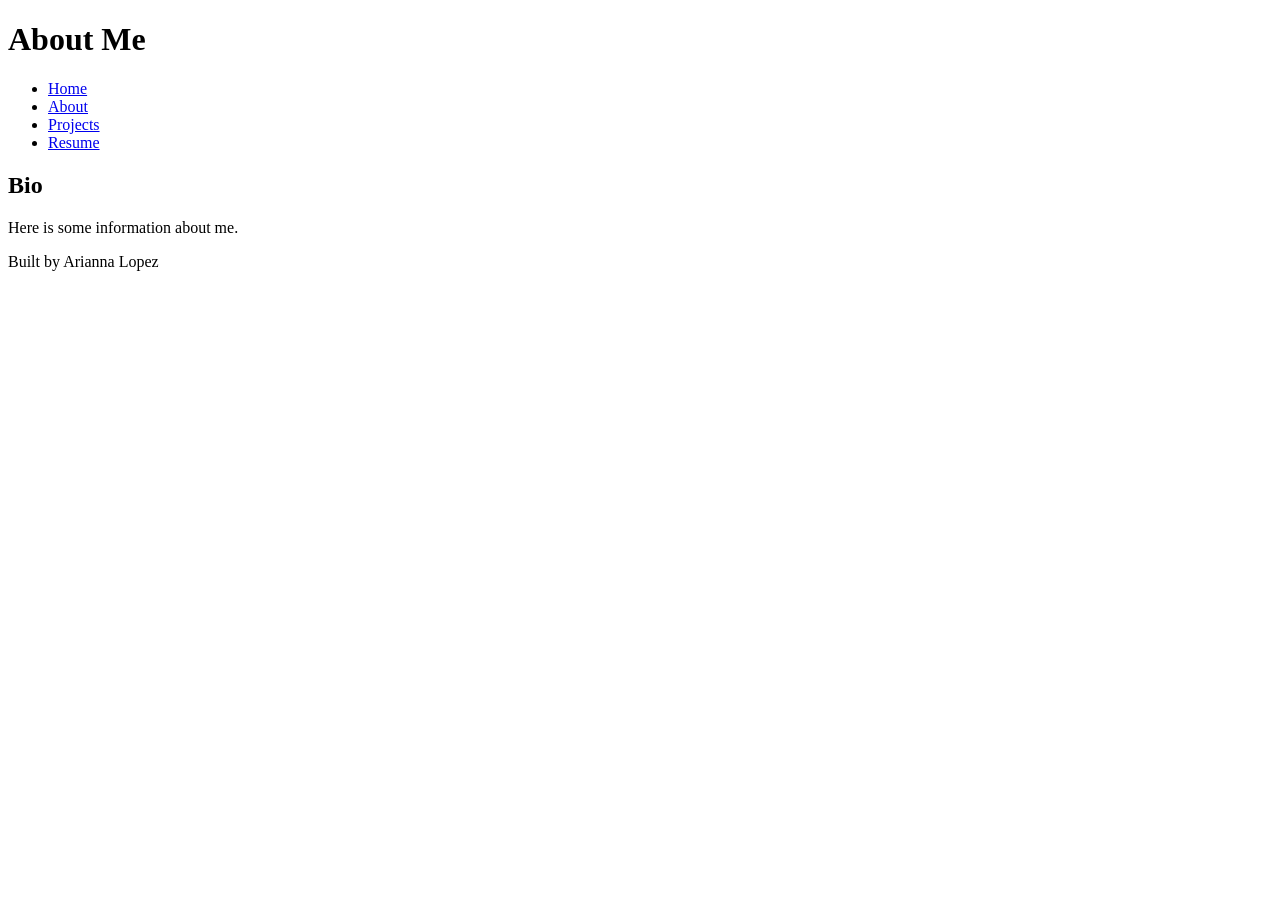
==== about.html @ 0ba46a54 "The HTML basics all the content necessary for the code-along" ====
<!DOCTYPE html>
<html lang="en">
<head>
    <meta charset="UTF-8">
    <meta name="viewport" content="width=device-width, initial-scale=1.0">
    <title>About Me</title>
</head>
<body>
  <header>
    <h1>About Me</h1>
  </header>  
  <nav>
        <ul>
        <li><a href="index.html">Home</a></li>
        <li><a href="about.html">About</a></li>
        <li><a href="projects.html">Projects</a></li>
        <li><a href="resume.html">Resume</a></li>
    </ul>
  </nav>
  <main>
    <section>
        <h2>Bio</h2>
        <p>Here is some information about me.</p>
    </section>
  </main>
  <footer>
    <p> Built by Arianna Lopez</p>
  </footer>
</body>
</html>
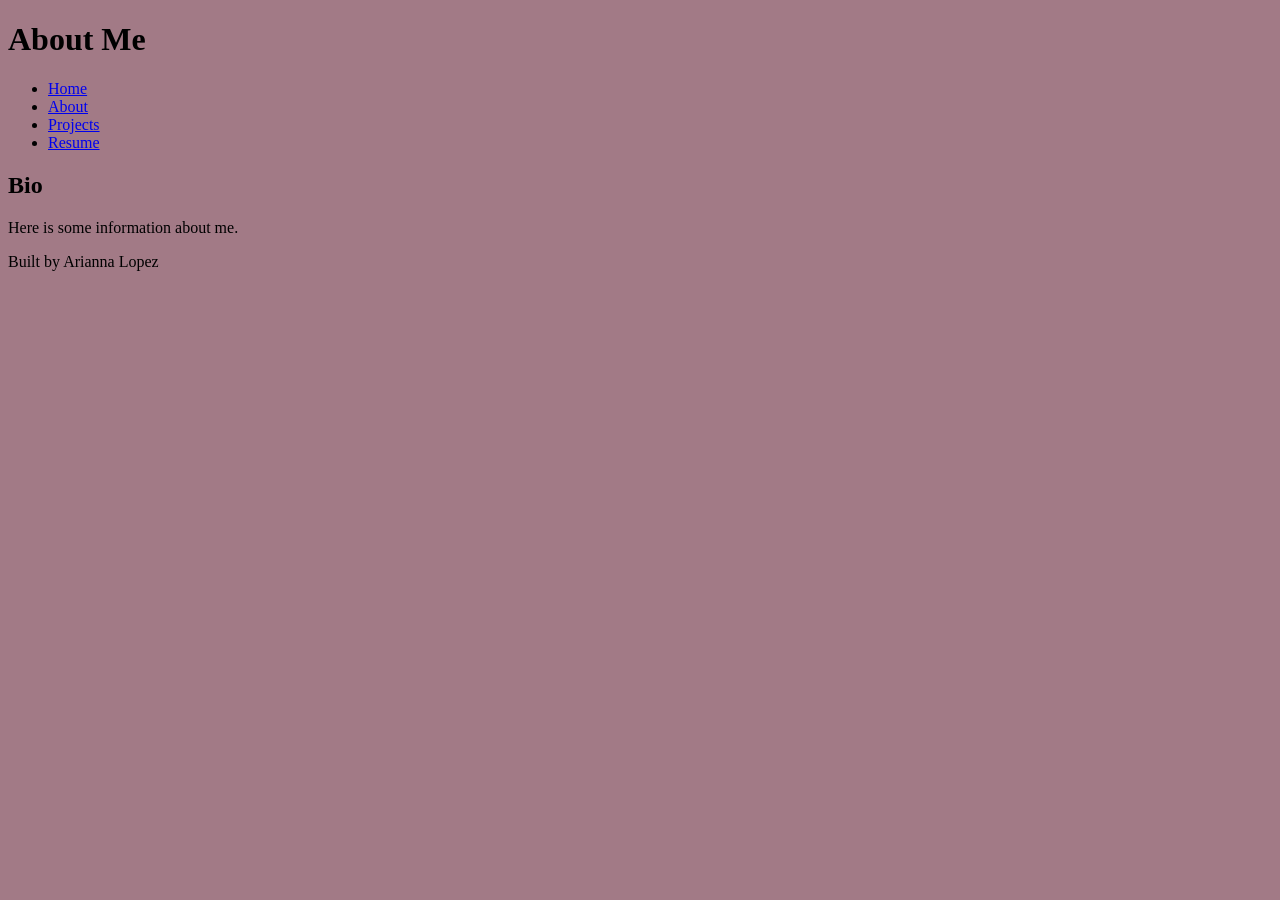
==== commit ade993aa: "Added CSS styles linking CSS code and completed code along" ====
--- a/about.html
+++ b/about.html
@@ -3,6 +3,7 @@
 <head>
     <meta charset="UTF-8">
     <meta name="viewport" content="width=device-width, initial-scale=1.0">
+    <link rel="stylesheet" href="styles.css">
     <title>About Me</title>
 </head>
 <body>
--- a/styles.css
+++ b/styles.css
@@ -0,0 +1,19 @@
+/* CSS by Arianna Lopez
+   This file contains the styles for my portfolio website.
+   Last updated: 2024-06-10
+*/
+/* Color Palette 
+ soft pink= #A27A86
+ gray brown = #77686D
+ pink = #CB7790
+ muted brown = #4D363D
+ brown = #331C23
+ reddish brown = #33131D
+
+*/
+
+/* GLOBAL (base) MOBILE STYLES */
+
+body {
+    background-color: #A27A86;
+}
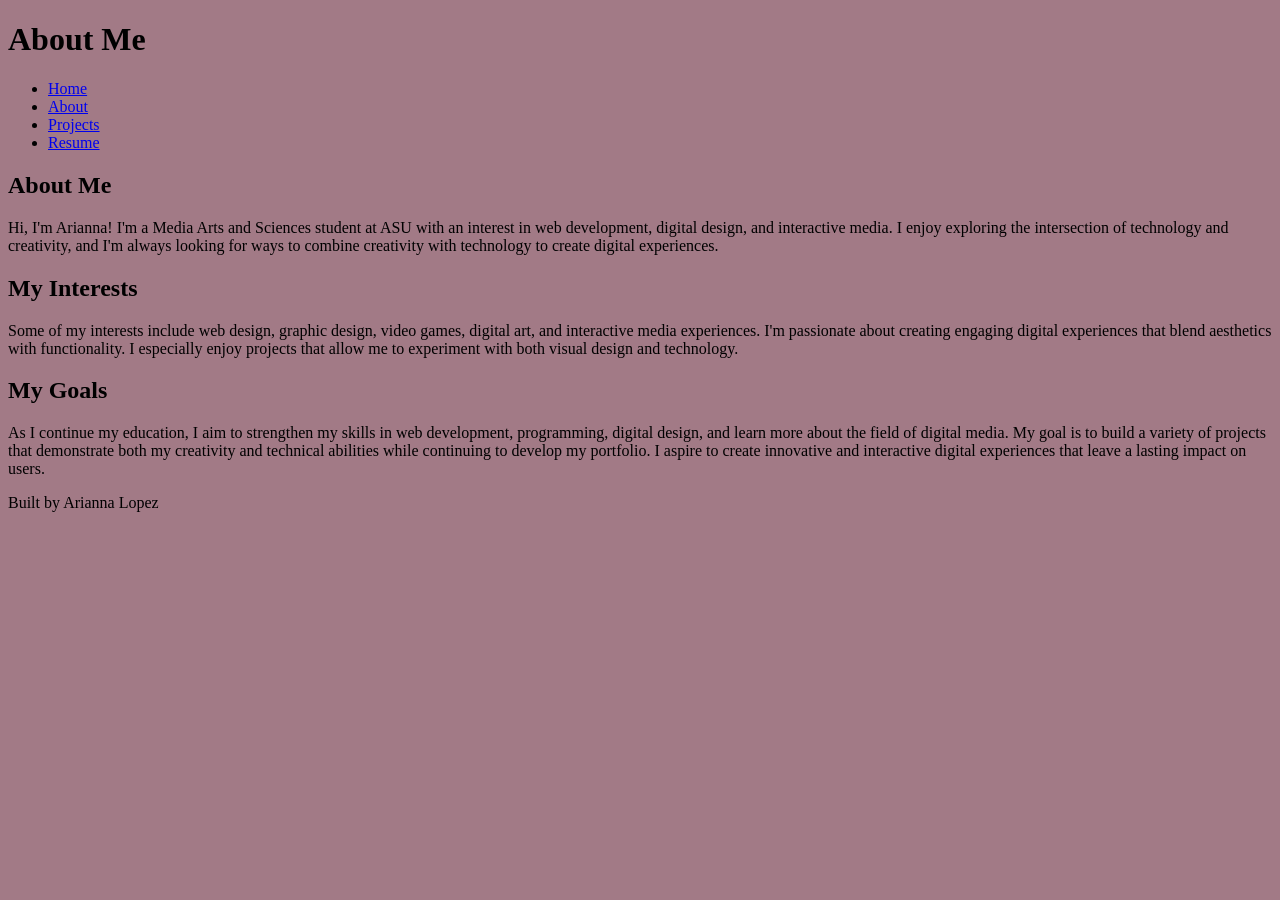
==== commit f4b8cc7a: "Added Content Add content to home, about, and projects pages" ====
--- a/about.html
+++ b/about.html
@@ -19,10 +19,23 @@
     </ul>
   </nav>
   <main>
+
     <section>
-        <h2>Bio</h2>
-        <p>Here is some information about me.</p>
+        <h2>About Me</h2>
+        <p>Hi, I'm Arianna! I'm a Media Arts and Sciences student at ASU with an interest in web development, digital design, and interactive media. I enjoy exploring the intersection of technology and creativity, and I'm always looking for ways to combine creativity with technology to create digital experiences.</p>
+
     </section>
+
+    <section>
+      <h2>My Interests</h2>
+      <p>Some of my interests include web design, graphic design, video games, digital art, and interactive media experiences. I'm passionate about creating engaging digital experiences that blend aesthetics with functionality. I especially enjoy projects that allow me to experiment with both visual design and technology.</p>
+    </section>
+
+    <section>
+      <h2>My Goals</h2>
+      <p>As I continue my education, I aim to strengthen my skills in web development, programming, digital design, and learn more about the field of digital media. My goal is to build a variety of projects that demonstrate both my creativity and technical abilities while continuing to develop my portfolio. I aspire to create innovative and interactive digital experiences that leave a lasting impact on users.</p>
+    </section>
+    
   </main>
   <footer>
     <p> Built by Arianna Lopez</p>
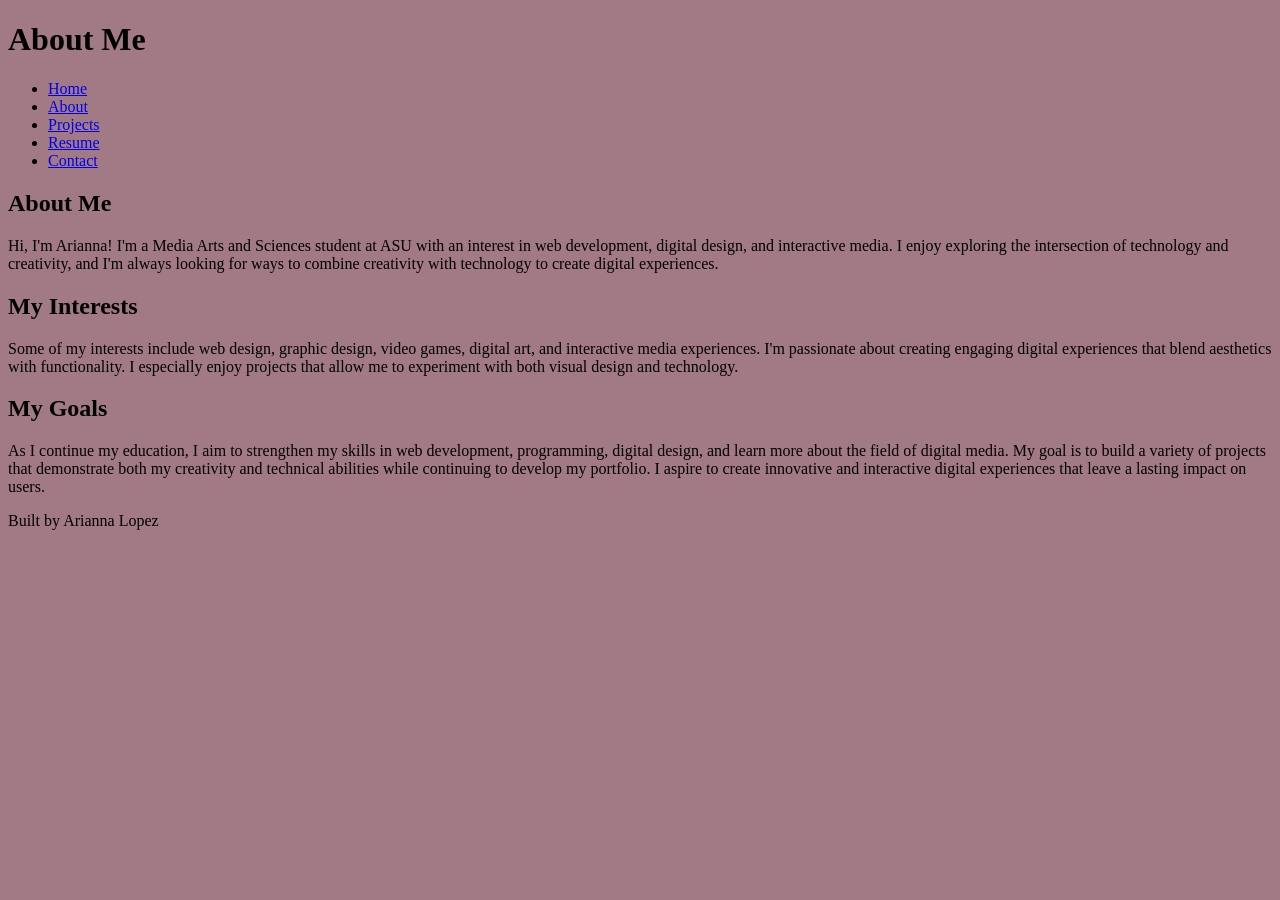
==== commit 789281ad: "More Content Complete resume, contact, and site navigation" ====
--- a/about.html
+++ b/about.html
@@ -16,6 +16,7 @@
         <li><a href="about.html">About</a></li>
         <li><a href="projects.html">Projects</a></li>
         <li><a href="resume.html">Resume</a></li>
+        <li><a href="contact.html">Contact</a></li>
     </ul>
   </nav>
   <main>
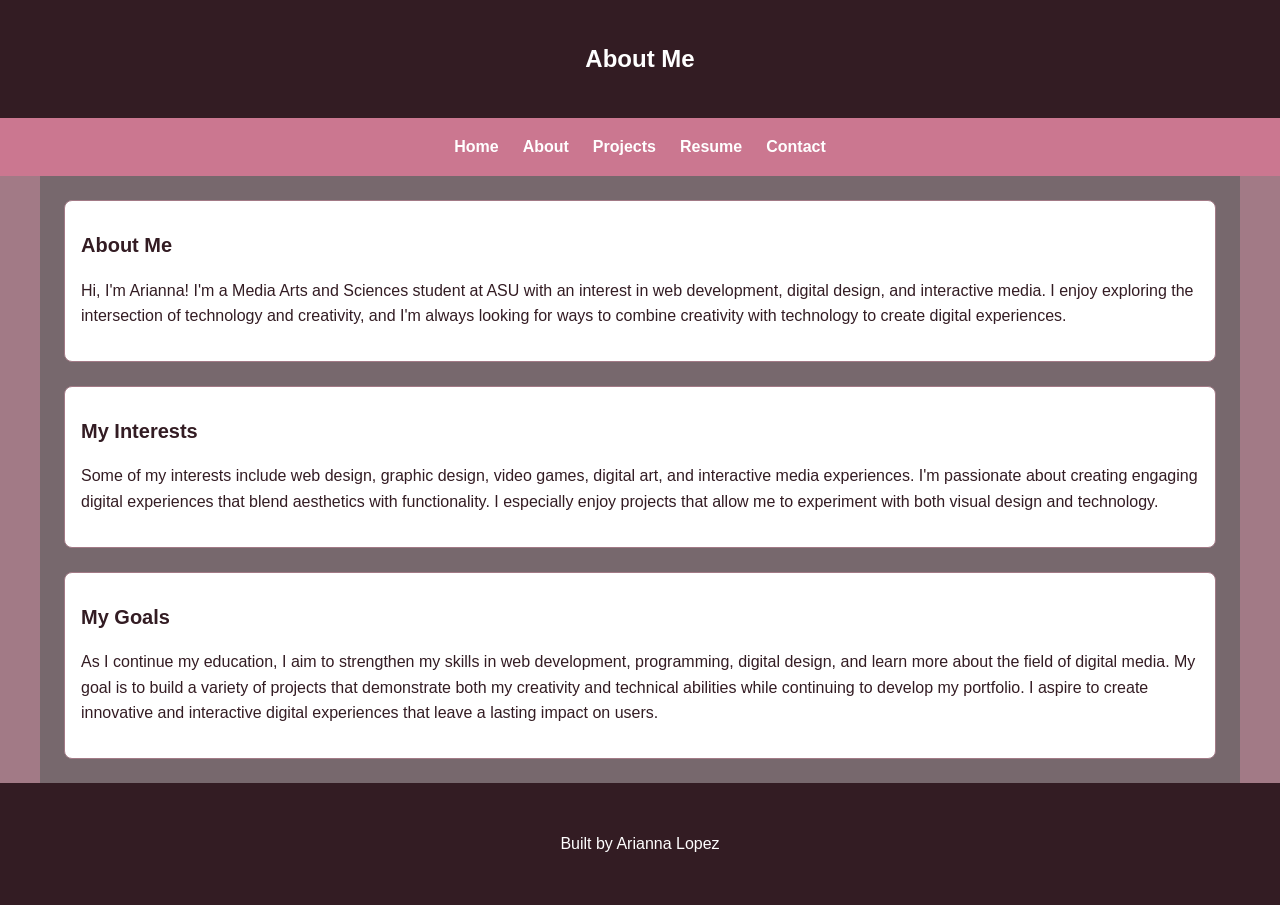
==== commit 6cf22e32: "first CSS work Add responsive layout and first portfolio stylings" ====
--- a/about.html
+++ b/about.html
@@ -4,7 +4,7 @@
     <meta charset="UTF-8">
     <meta name="viewport" content="width=device-width, initial-scale=1.0">
     <link rel="stylesheet" href="styles.css">
-    <title>About Me</title>
+    <title>About Me | Arianna's Portfolio</title>
 </head>
 <body>
   <header>
--- a/styles.css
+++ b/styles.css
@@ -14,6 +14,160 @@
 
 /* GLOBAL (base) MOBILE STYLES */
 
+* {
+    box-sizing: border-box;
+}
+
 body {
+    margin: 0;
     background-color: #A27A86;
-}+    color:#331C23;
+    font-family: Arial, Helvetica, sans-serif;
+    line-height: 1.6;
+    font-size: 16px;
+}
+
+header, main, footer {
+    padding: 1.5rem;
+}
+
+header {
+    background-color: #331C23;
+    color: white;
+    text-align: center;
+}
+
+main {
+    display:grid;
+    grid-template-columns: 1fr;
+    background-color: #77686D;
+    gap: 1.5rem;
+}
+
+section {
+    background-color:#ffffff;
+    padding: 1rem;
+    border: 1px solid #A27A86;
+    border-radius: 8px;
+}
+
+.project-card {
+    padding: 1rem;
+    border-radius: 8px;
+    transition: transform 0.3s ease;
+}
+
+.project-card:hover {
+    transform: translateY(-5px);
+}
+
+footer {
+    background-color: #331C23;
+    color: white;
+    text-align: center;
+    padding: 2rem;
+}
+
+
+
+
+/* NAVIGATION STYLES */
+
+nav {
+    background-color: #CB7790;
+    padding: 1rem;
+}
+
+nav ul {
+    list-style: none;
+    margin: 0;
+    padding: 0;
+
+    display: flex;
+    flex-direction: column;
+    align-items: center;
+    gap: 0.75rem;
+}
+
+nav a {
+    color: white;
+    text-decoration: none;
+    font-weight: bold;
+}
+
+nav a:hover, nav a:focus {
+    color:#331C23;
+}
+
+
+
+
+
+/*PROJECT CARDS*/
+.project-grid {
+    display: grid;
+    grid-template-columns: 1fr;
+    gap: 1.5rem;
+}
+
+.project-card {
+    padding: 1.5rem;
+}
+
+/*TYPOGRAPHY*/
+h1, h2, h3 {
+    color: #331C23;
+    margin-top: 0;
+}
+
+header, h1 {
+    font-size: 2rem;
+    color: #ffffff;
+}
+
+h1 {
+    font-size: 1.5rem;
+    margin: 1rem;
+}
+
+h2 {
+    font-size: 1.25rem;
+    margin-top: 0.75rem ;
+}
+
+p {
+    margin-bottom: 1rem;
+}
+
+main a:hover, main a:focus {
+    color: #CB7790;
+    text-decoration: underline;
+}
+
+
+
+
+
+
+
+
+
+/* MEDIA QUERIES FOR TABLET AND DESKTOP */
+@media (min-width: 768px) {
+    nav ul {
+        flex-direction: row;
+        justify-content: center;
+        gap: 1.5rem;
+    }
+    main {
+        max-width: 1200px;
+        width: 100%;
+        margin: 0 auto;
+    }
+
+    .project-grid {
+        grid-template-columns: repeat(2, 1fr);
+    }
+}
+
+
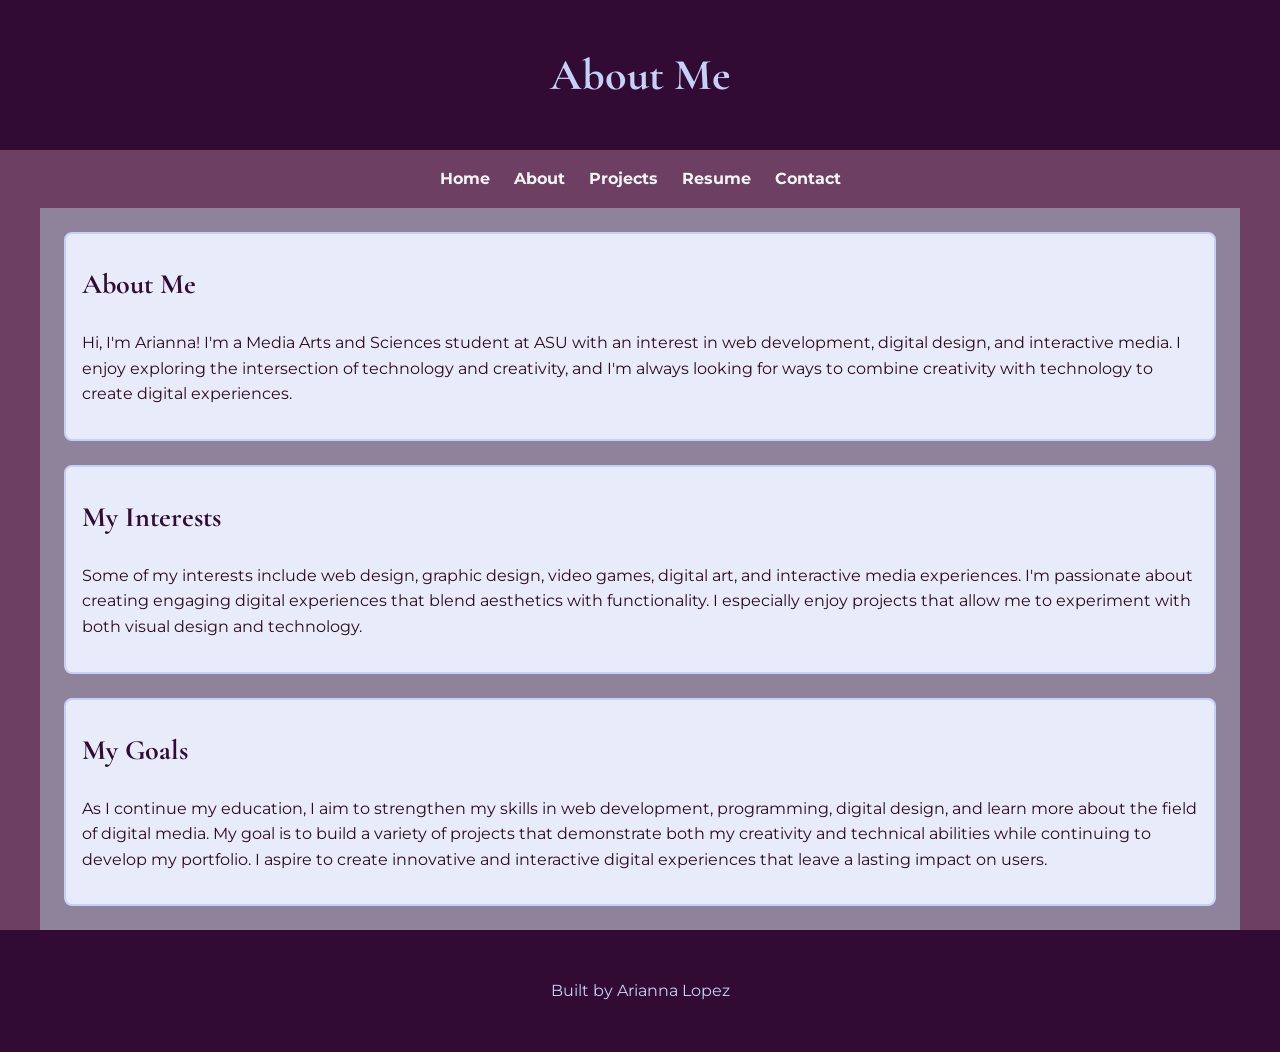
==== commit d7be9798: "More files and minor edits Added projects files and edits" ====
--- a/about.html
+++ b/about.html
@@ -1,45 +1,61 @@
-<!DOCTYPE html>
+<!doctype html>
 <html lang="en">
-<head>
-    <meta charset="UTF-8">
-    <meta name="viewport" content="width=device-width, initial-scale=1.0">
-    <link rel="stylesheet" href="styles.css">
+  <head>
+    <meta charset="UTF-8" />
+    <meta name="viewport" content="width=device-width, initial-scale=1.0" />
+    <link rel="stylesheet" href="styles.css" />
     <title>About Me | Arianna's Portfolio</title>
-</head>
-<body>
-  <header>
-    <h1>About Me</h1>
-  </header>  
-  <nav>
-        <ul>
+  </head>
+  <body>
+    <header>
+      <h1>About Me</h1>
+    </header>
+    <nav>
+      <ul>
         <li><a href="index.html">Home</a></li>
         <li><a href="about.html">About</a></li>
         <li><a href="projects.html">Projects</a></li>
         <li><a href="resume.html">Resume</a></li>
         <li><a href="contact.html">Contact</a></li>
-    </ul>
-  </nav>
-  <main>
+      </ul>
+    </nav>
+    <main>
+      <section>
+        <h2>About Me</h2>
+        <p>
+          Hi, I'm Arianna! I'm a Media Arts and Sciences student at ASU with an
+          interest in web development, digital design, and interactive media. I
+          enjoy exploring the intersection of technology and creativity, and I'm
+          always looking for ways to combine creativity with technology to
+          create digital experiences.
+        </p>
+      </section>
 
-    <section>
-        <h2>About Me</h2>
-        <p>Hi, I'm Arianna! I'm a Media Arts and Sciences student at ASU with an interest in web development, digital design, and interactive media. I enjoy exploring the intersection of technology and creativity, and I'm always looking for ways to combine creativity with technology to create digital experiences.</p>
+      <section>
+        <h2>My Interests</h2>
+        <p>
+          Some of my interests include web design, graphic design, video games,
+          digital art, and interactive media experiences. I'm passionate about
+          creating engaging digital experiences that blend aesthetics with
+          functionality. I especially enjoy projects that allow me to experiment
+          with both visual design and technology.
+        </p>
+      </section>
 
-    </section>
-
-    <section>
-      <h2>My Interests</h2>
-      <p>Some of my interests include web design, graphic design, video games, digital art, and interactive media experiences. I'm passionate about creating engaging digital experiences that blend aesthetics with functionality. I especially enjoy projects that allow me to experiment with both visual design and technology.</p>
-    </section>
-
-    <section>
-      <h2>My Goals</h2>
-      <p>As I continue my education, I aim to strengthen my skills in web development, programming, digital design, and learn more about the field of digital media. My goal is to build a variety of projects that demonstrate both my creativity and technical abilities while continuing to develop my portfolio. I aspire to create innovative and interactive digital experiences that leave a lasting impact on users.</p>
-    </section>
-    
-  </main>
-  <footer>
-    <p> Built by Arianna Lopez</p>
-  </footer>
-</body>
-</html>+      <section>
+        <h2>My Goals</h2>
+        <p>
+          As I continue my education, I aim to strengthen my skills in web
+          development, programming, digital design, and learn more about the
+          field of digital media. My goal is to build a variety of projects that
+          demonstrate both my creativity and technical abilities while
+          continuing to develop my portfolio. I aspire to create innovative and
+          interactive digital experiences that leave a lasting impact on users.
+        </p>
+      </section>
+    </main>
+    <footer>
+      <p>Built by Arianna Lopez</p>
+    </footer>
+  </body>
+</html>
--- a/styles.css
+++ b/styles.css
@@ -1,173 +1,179 @@
+@import url("https://fonts.googleapis.com/css2?family=Cormorant+Garamond:wght@500;600;700&family=Montserrat:wght@400;500;600&display=swap");
+
 /* CSS by Arianna Lopez
    This file contains the styles for my portfolio website.
    Last updated: 2024-06-10
 */
 /* Color Palette 
- soft pink= #A27A86
- gray brown = #77686D
- pink = #CB7790
- muted brown = #4D363D
- brown = #331C23
- reddish brown = #33131D
+Deep Purple:       #320B35 | Header, footer, dark text
+Muted Plum:        #6D3F63 | Outer background, navigation, links, accents
+Dusty Lavender:    #8E839B | main background
+Periwinkle:        #C5D2F8 | Header Text, borders, hover accents
+Soft Periwinkle:   #E7EBFA | sections and project cards
+Off White:         #F7F5F6 | Text and accents
 
 */
 
 /* GLOBAL (base) MOBILE STYLES */
 
 * {
-    box-sizing: border-box;
+  box-sizing: border-box;
 }
 
 body {
-    margin: 0;
-    background-color: #A27A86;
-    color:#331C23;
-    font-family: Arial, Helvetica, sans-serif;
-    line-height: 1.6;
-    font-size: 16px;
+  margin: 0;
+  background-color: #6d3f63;
+  color: #2d0a1b;
+  font-family: "Montserrat", Arial, Helvetica, sans-serif;
+  line-height: 1.6;
+  font-size: 16px;
 }
 
-header, main, footer {
-    padding: 1.5rem;
+header,
+main,
+footer {
+  padding: 1.5rem;
 }
 
 header {
-    background-color: #331C23;
-    color: white;
-    text-align: center;
+  background-color: #320b35;
+  color: #c5d2f8;
+  text-align: center;
 }
 
 main {
-    display:grid;
-    grid-template-columns: 1fr;
-    background-color: #77686D;
-    gap: 1.5rem;
+  display: grid;
+  grid-template-columns: 1fr;
+  background-color: #8e839b;
+  gap: 1.5rem;
 }
 
 section {
-    background-color:#ffffff;
-    padding: 1rem;
-    border: 1px solid #A27A86;
-    border-radius: 8px;
+  background-color: #e7ebfa;
+  padding: 1rem;
+  border: 2px solid #c5d2f8;
+  border-radius: 8px;
 }
 
 .project-card {
-    padding: 1rem;
-    border-radius: 8px;
-    transition: transform 0.3s ease;
+  padding: 1rem;
+  border-radius: 8px;
+  transition: transform 0.3s ease;
 }
 
 .project-card:hover {
-    transform: translateY(-5px);
+  transform: translateY(-5px);
 }
 
 footer {
-    background-color: #331C23;
-    color: white;
-    text-align: center;
-    padding: 2rem;
+  background-color: #320b35;
+  color: #c5d2f8;
+  text-align: center;
+  padding: 2rem;
 }
-
-
-
 
 /* NAVIGATION STYLES */
 
 nav {
-    background-color: #CB7790;
-    padding: 1rem;
+  background-color: #6d3f63;
+  padding: 1rem;
 }
 
 nav ul {
-    list-style: none;
-    margin: 0;
-    padding: 0;
+  list-style: none;
+  margin: 0;
+  padding: 0;
 
-    display: flex;
-    flex-direction: column;
-    align-items: center;
-    gap: 0.75rem;
+  display: flex;
+  flex-direction: column;
+  align-items: center;
+  gap: 0.75rem;
 }
 
 nav a {
-    color: white;
-    text-decoration: none;
-    font-weight: bold;
+  color: #f7f5f6;
+  text-decoration: none;
+  font-weight: bold;
 }
 
-nav a:hover, nav a:focus {
-    color:#331C23;
+nav a:hover,
+nav a:focus {
+  color: #c5d2f8;
 }
-
-
-
-
 
 /*PROJECT CARDS*/
 .project-grid {
-    display: grid;
-    grid-template-columns: 1fr;
-    gap: 1.5rem;
+  display: grid;
+  grid-template-columns: 1fr;
+  gap: 1.5rem;
 }
 
 .project-card {
-    padding: 1.5rem;
+  padding: 1.5rem;
+}
+
+.project-card img {
+  width: 100%;
+  height: auto;
+  border-radius: 8px;
+  margin-bottom: 1rem;
 }
 
 /*TYPOGRAPHY*/
-h1, h2, h3 {
-    color: #331C23;
-    margin-top: 0;
+h1,
+h2,
+h3 {
+  font-family: "Cormorant Garamond", Georgia, serif;
+  color: #320b35;
+  margin-top: 0;
 }
 
-header, h1 {
-    font-size: 2rem;
-    color: #ffffff;
-}
-
-h1 {
-    font-size: 1.5rem;
-    margin: 1rem;
+header h1 {
+  font-family: "Cormorant Garamond", Georgia, serif;
+  font-size: 2.75rem;
+  color: #c5d2f8;
+  margin: 1rem;
 }
 
 h2 {
-    font-size: 1.25rem;
-    margin-top: 0.75rem ;
+  font-size: 1.75rem;
+  margin-top: 0.75rem;
+}
+
+h3 {
+  font-size: 1.4rem;
+  margin-top: 0.75rem;
 }
 
 p {
-    margin-bottom: 1rem;
+  margin-bottom: 1rem;
 }
 
-main a:hover, main a:focus {
-    color: #CB7790;
-    text-decoration: underline;
+main a {
+  color: #320b35;
+  font-weight: bold;
 }
 
-
-
-
-
-
-
-
+main a:hover,
+main a:focus {
+  color: #6d3f63;
+  text-decoration: underline;
+}
 
 /* MEDIA QUERIES FOR TABLET AND DESKTOP */
 @media (min-width: 768px) {
-    nav ul {
-        flex-direction: row;
-        justify-content: center;
-        gap: 1.5rem;
-    }
-    main {
-        max-width: 1200px;
-        width: 100%;
-        margin: 0 auto;
-    }
+  nav ul {
+    flex-direction: row;
+    justify-content: center;
+    gap: 1.5rem;
+  }
+  main {
+    max-width: 1200px;
+    width: 100%;
+    margin: 0 auto;
+  }
 
-    .project-grid {
-        grid-template-columns: repeat(2, 1fr);
-    }
+  .project-grid {
+    grid-template-columns: repeat(2, 1fr);
+  }
 }
-
-
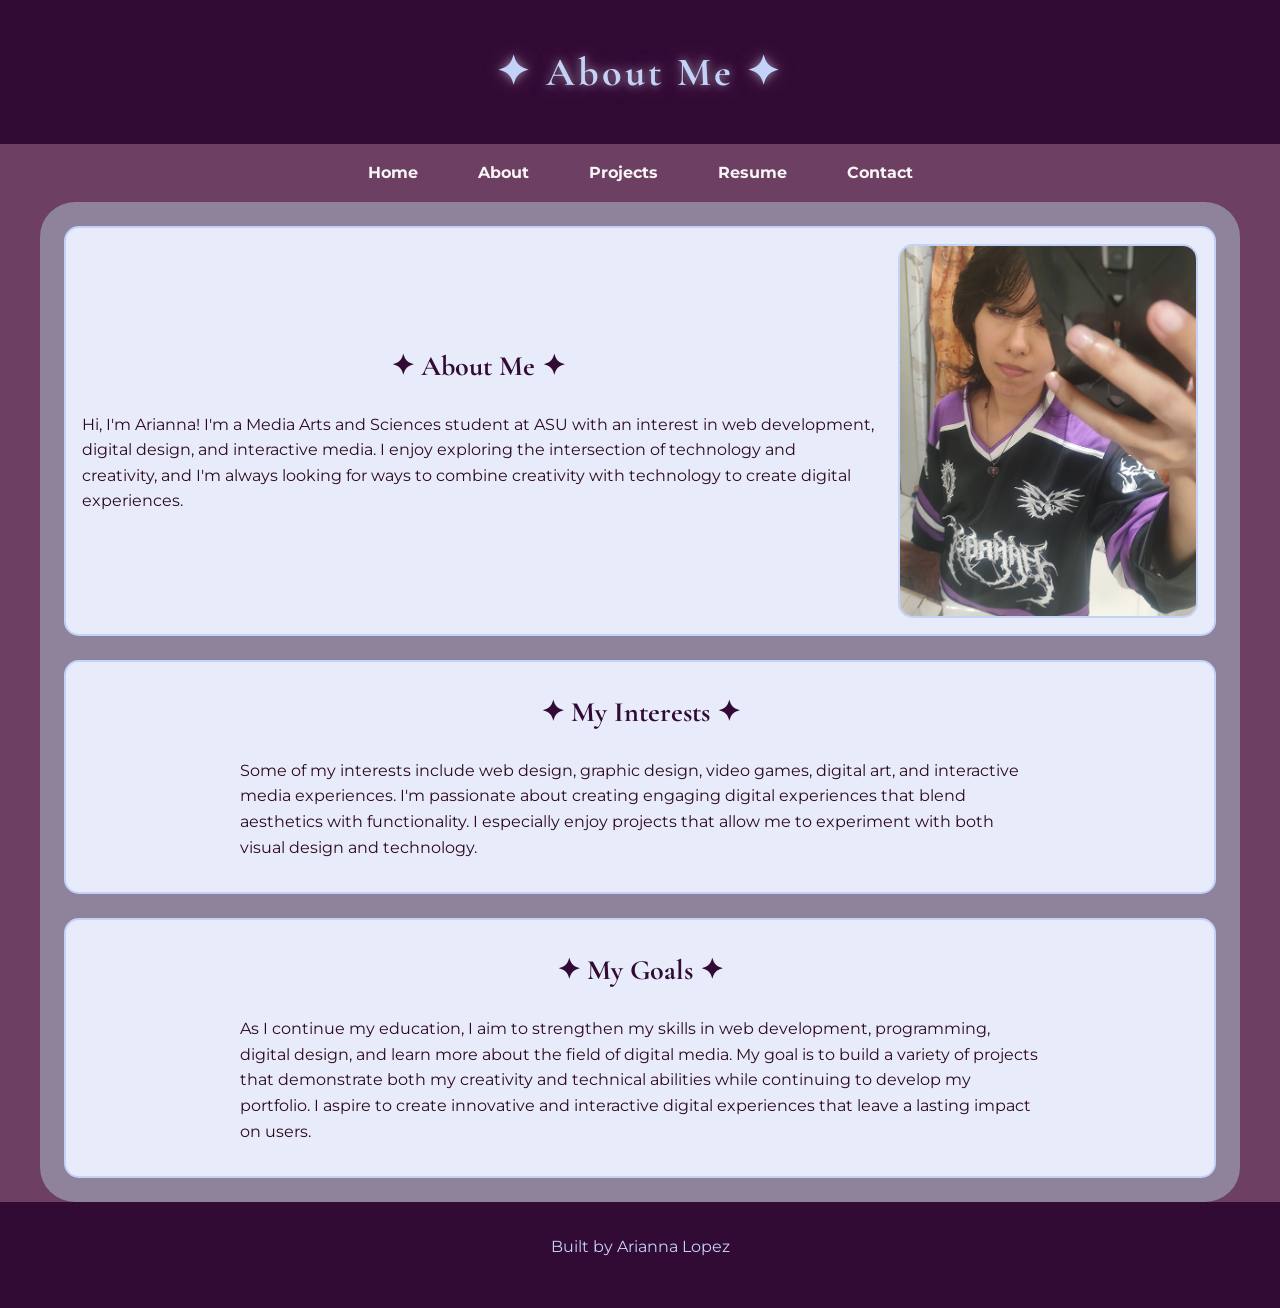
==== commit 1efb81cd: "Finishing Touches Finalizing portfolio content and styling" ====
--- a/about.html
+++ b/about.html
@@ -20,15 +20,23 @@
       </ul>
     </nav>
     <main>
-      <section>
-        <h2>About Me</h2>
-        <p>
-          Hi, I'm Arianna! I'm a Media Arts and Sciences student at ASU with an
-          interest in web development, digital design, and interactive media. I
-          enjoy exploring the intersection of technology and creativity, and I'm
-          always looking for ways to combine creativity with technology to
-          create digital experiences.
-        </p>
+      <section class="about-intro">
+        <div class="about-text">
+          <h2>About Me</h2>
+          <p>
+            Hi, I'm Arianna! I'm a Media Arts and Sciences student at ASU with
+            an interest in web development, digital design, and interactive
+            media. I enjoy exploring the intersection of technology and
+            creativity, and I'm always looking for ways to combine creativity
+            with technology to create digital experiences.
+          </p>
+        </div>
+
+        <img
+          class="about-photo"
+          src="images/Selfie1.png"
+          alt="Portrait of Arianna"
+        />
       </section>
 
       <section>
--- a/styles.css
+++ b/styles.css
@@ -46,18 +46,26 @@
   grid-template-columns: 1fr;
   background-color: #8e839b;
   gap: 1.5rem;
+  border-radius: 35px;
 }
 
 section {
   background-color: #e7ebfa;
   padding: 1rem;
   border: 2px solid #c5d2f8;
-  border-radius: 8px;
+  border-radius: 15px;
+}
+
+footer {
+  background-color: #320b35;
+  color: #c5d2f8;
+  text-align: center;
+  padding: 2rem;
 }
 
 .project-card {
   padding: 1rem;
-  border-radius: 8px;
+  border-radius: 15px;
   transition: transform 0.3s ease;
 }
 
@@ -70,6 +78,65 @@
   color: #c5d2f8;
   text-align: center;
   padding: 2rem;
+}
+
+.resume-skills h2 {
+  text-align: center;
+}
+
+.skills-grid {
+  display: grid;
+  grid-template-columns: 1fr;
+  gap: 2rem;
+}
+
+.skill-group h3 {
+  text-align: center;
+}
+
+.skill-group ul {
+  width: fit-content;
+  margin: 1rem auto;
+  padding-left: 1.5rem;
+}
+
+/* HOME PAGE STYLES */
+
+.home-intro {
+  display: grid;
+  grid-template-columns: 1fr;
+  gap: 1.5rem;
+  align-items: center;
+}
+
+.home-intro img {
+  width: 100%;
+  height: auto;
+  display: block;
+  border-radius: 15px;
+}
+
+.contact-info {
+  text-align: center;
+}
+
+/*ABOUT PAGE STYLES*/
+
+.about-intro {
+  display: grid;
+  grid-template-columns: 1fr;
+  gap: 1.5rem;
+  align-items: center;
+}
+
+.about-photo {
+  width: 100%;
+  max-width:350px;
+  height: auto;
+  display: block;
+  margin: 0 auto;
+  border-radius: 15px;
+  border: 2px solid #C5D2F8;
 }
 
 /* NAVIGATION STYLES */
@@ -94,11 +161,17 @@
   color: #f7f5f6;
   text-decoration: none;
   font-weight: bold;
+  padding: 0.5rem 1rem;
+  border: 2px solid transparent;
+  border-radius: 4px;
+  transition: all 0.3s ease;
 }
 
 nav a:hover,
 nav a:focus {
   color: #c5d2f8;
+  background-color: #320b35;
+  border-color: #c5d2f8;
 }
 
 /*PROJECT CARDS*/
@@ -114,7 +187,8 @@
 
 .project-card img {
   width: 100%;
-  height: auto;
+  aspect-ratio: 16/9;
+  object-fit: cover;
   border-radius: 8px;
   margin-bottom: 1rem;
 }
@@ -130,23 +204,34 @@
 
 header h1 {
   font-family: "Cormorant Garamond", Georgia, serif;
-  font-size: 2.75rem;
+  font-size: 2.5rem;
+  font-weight: 700;
   color: #c5d2f8;
   margin: 1rem;
-}
+
+letter-spacing: 0.08em;
+text-shadow:
+    0 0 8px #8E839B,
+    0 0 18px #6D3F63;
+}
+
+
 
 h2 {
   font-size: 1.75rem;
   margin-top: 0.75rem;
+  text-align: center;
 }
 
 h3 {
   font-size: 1.4rem;
   margin-top: 0.75rem;
+  text-align: center;
 }
 
 p {
-  margin-bottom: 1rem;
+  margin: 0 auto 1rem auto;
+  max-width: 800px;
 }
 
 main a {
@@ -158,6 +243,23 @@
 main a:focus {
   color: #6d3f63;
   text-decoration: underline;
+}
+
+/*TEXT-DECORATION*/
+
+header h1::before {
+  content: "✦ ";
+}
+
+header h1::after {
+  content: " ✦";
+}
+h2::before {
+  content: "✦ ";
+}
+
+h2::after {
+  content: " ✦";
 }
 
 /* MEDIA QUERIES FOR TABLET AND DESKTOP */
@@ -176,4 +278,21 @@
   .project-grid {
     grid-template-columns: repeat(2, 1fr);
   }
-}
+
+  .skills-grid {
+    grid-template-columns: repeat(3, 1fr);
+  }
+
+  .home-intro {
+    grid-template-columns: 1fr 1fr;
+    gap: 2rem;
+  }
+
+  .about-intro {
+  grid-template-columns: 1fr auto;
+}
+
+.about-photo {
+  width: 300px;
+}
+}
